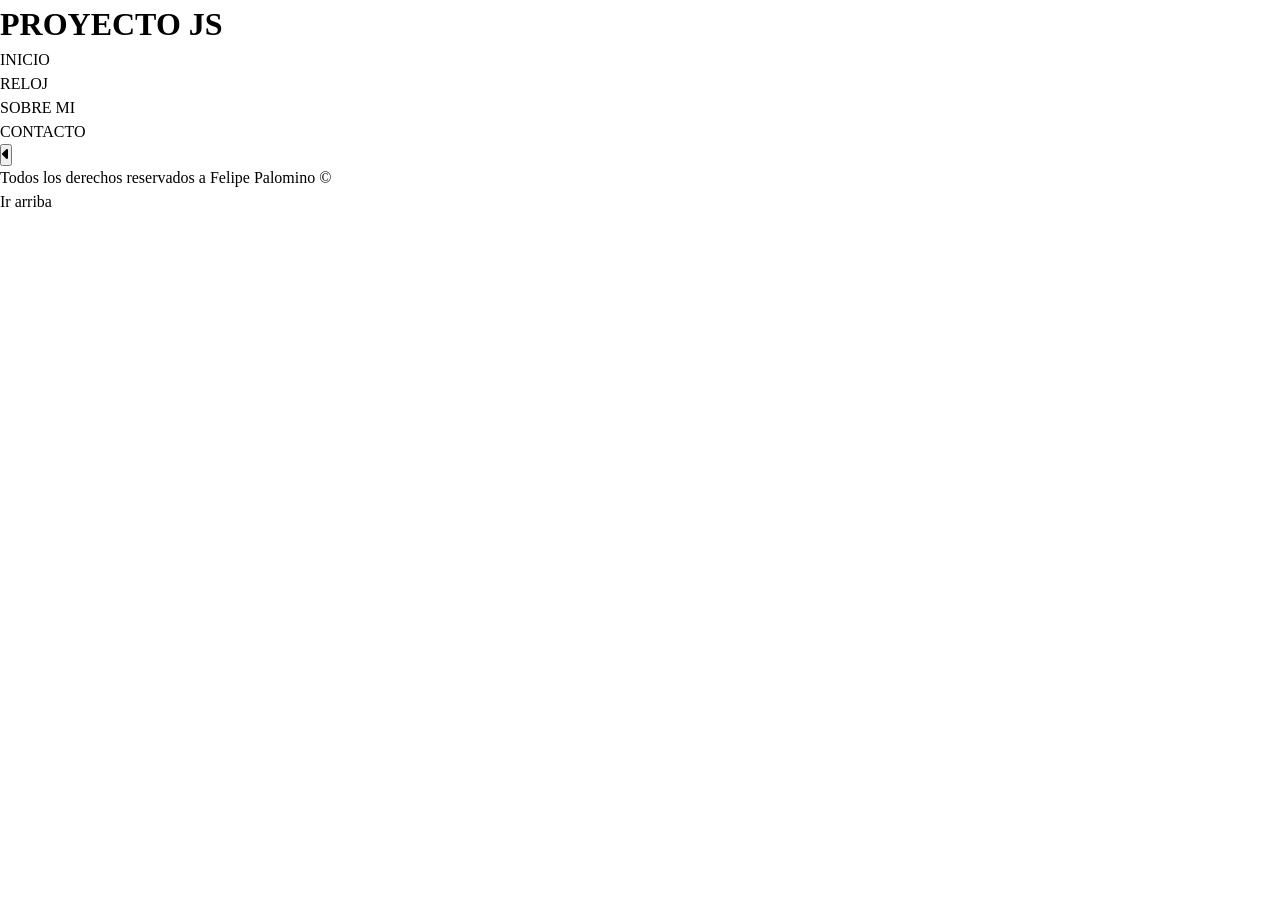
==== 32-proyecto/index.html @ 4f04ffa4 "create header" ====
<!DOCTYPE html>
<html lang="es">
<head>
    <meta charset="UTF-8">
    <meta name="viewport" content="width=device-width, initial-scale=1.0">
    <link rel="stylesheet" href="./assets/fonts/fontawesome-free-6.1.2-web/css/all.min.css">
    <link rel="stylesheet" href="./assets/css/reset.css">
    <link rel="stylesheet" href="./assets/css/styles.css">
    <script src="./assets/js/main.js" defer></script>
    <title>Proyecto JS de Full Javascript Vanila</title>
</head>
<body>

    <div class="layout">
       <header class="layout__header">
        <div class="header__logo">
            <h1 class="logo__text">PROYECTO JS</h1>
        </div>

        <nav class="header__nav">
            <ul class="nav__list">
                <li class="list__item">
                    <a href="index.html" class="list__link">INICIO</a>
                </li>

                <li class="list__item">
                    <a href="reloj.html" class="list__link">RELOJ</a>
                </li>

                <li class="list__item">
                    <a href="sobre-mi.html" class="list__link">SOBRE MI</a>
                </li>

                <li class="list__item">
                    <a href="contacto.html" class="list__link">CONTACTO</a>
                </li>
            </ul>
        </nav>
       </header> 
       
       <section class="layout__slider">
            <button class="slider__btn-prev">
                <i class="slider__icon fa-solid fa-caret-left"></i> 
            </button>
       </section>

       <main class="layout__articles"></main>

        <aside class="layout__aside"></aside>

    </div>

    <footer class="footer">
        <p class="footer__text">Todos los derechos reservados a Felipe Palomino &copy;</p>
        <p class="footer__top">Ir arriba</p>
    </footer>

    <div class="themes">
        <div class="theme__green"></div>
        <div class="theme__red"></div>
        <div class="theme__blue"></div>
    </div>
    
</body>
</html>
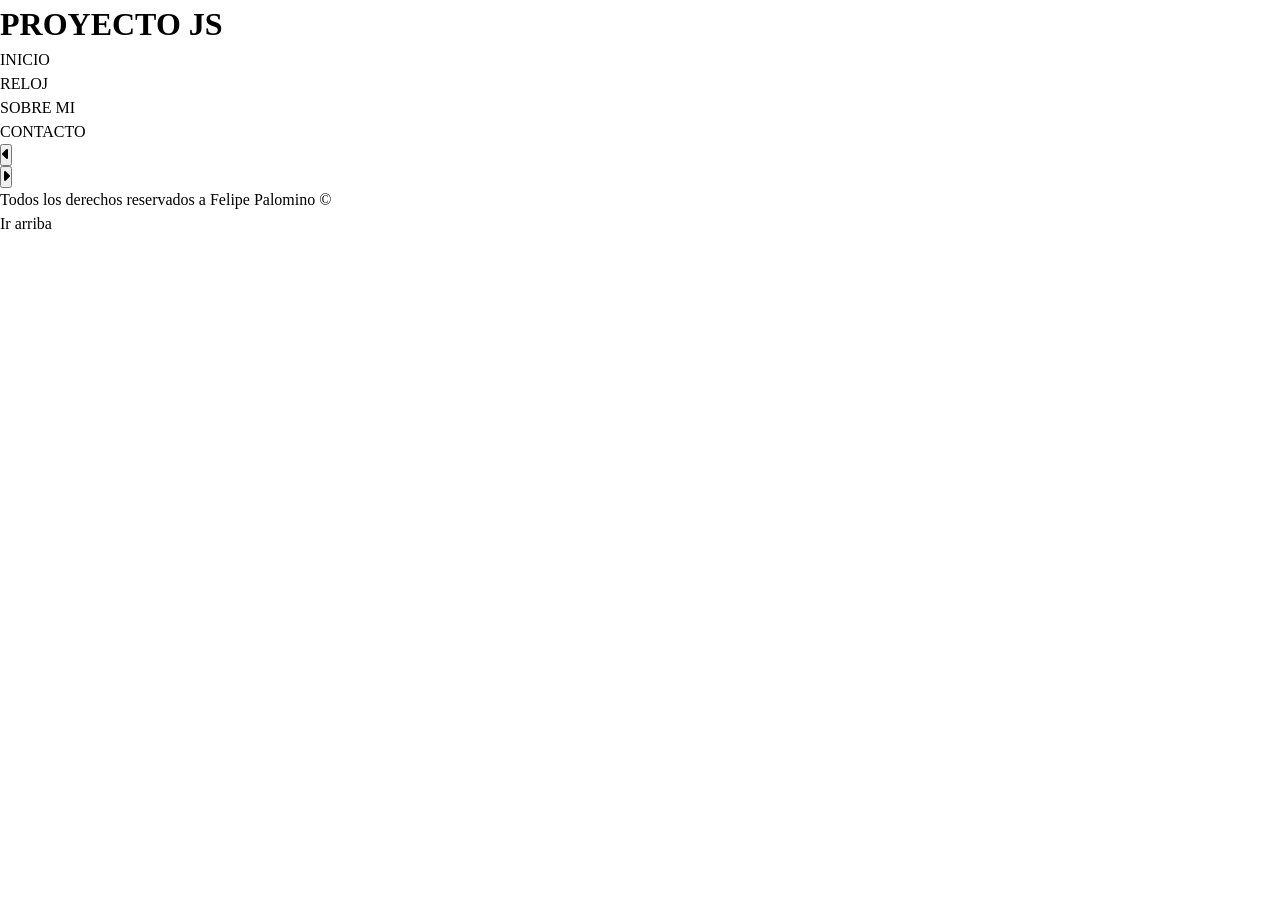
==== commit de2b5633: "lazy commit" ====
--- a/32-proyecto/index.html
+++ b/32-proyecto/index.html
@@ -42,6 +42,12 @@
             <button class="slider__btn-prev">
                 <i class="slider__icon fa-solid fa-caret-left"></i> 
             </button>
+
+
+
+            <button class="slider__btn-prev">
+                <i class="slider__icon fa-solid fa-caret-right"></i> 
+            </button>
        </section>
 
        <main class="layout__articles"></main>
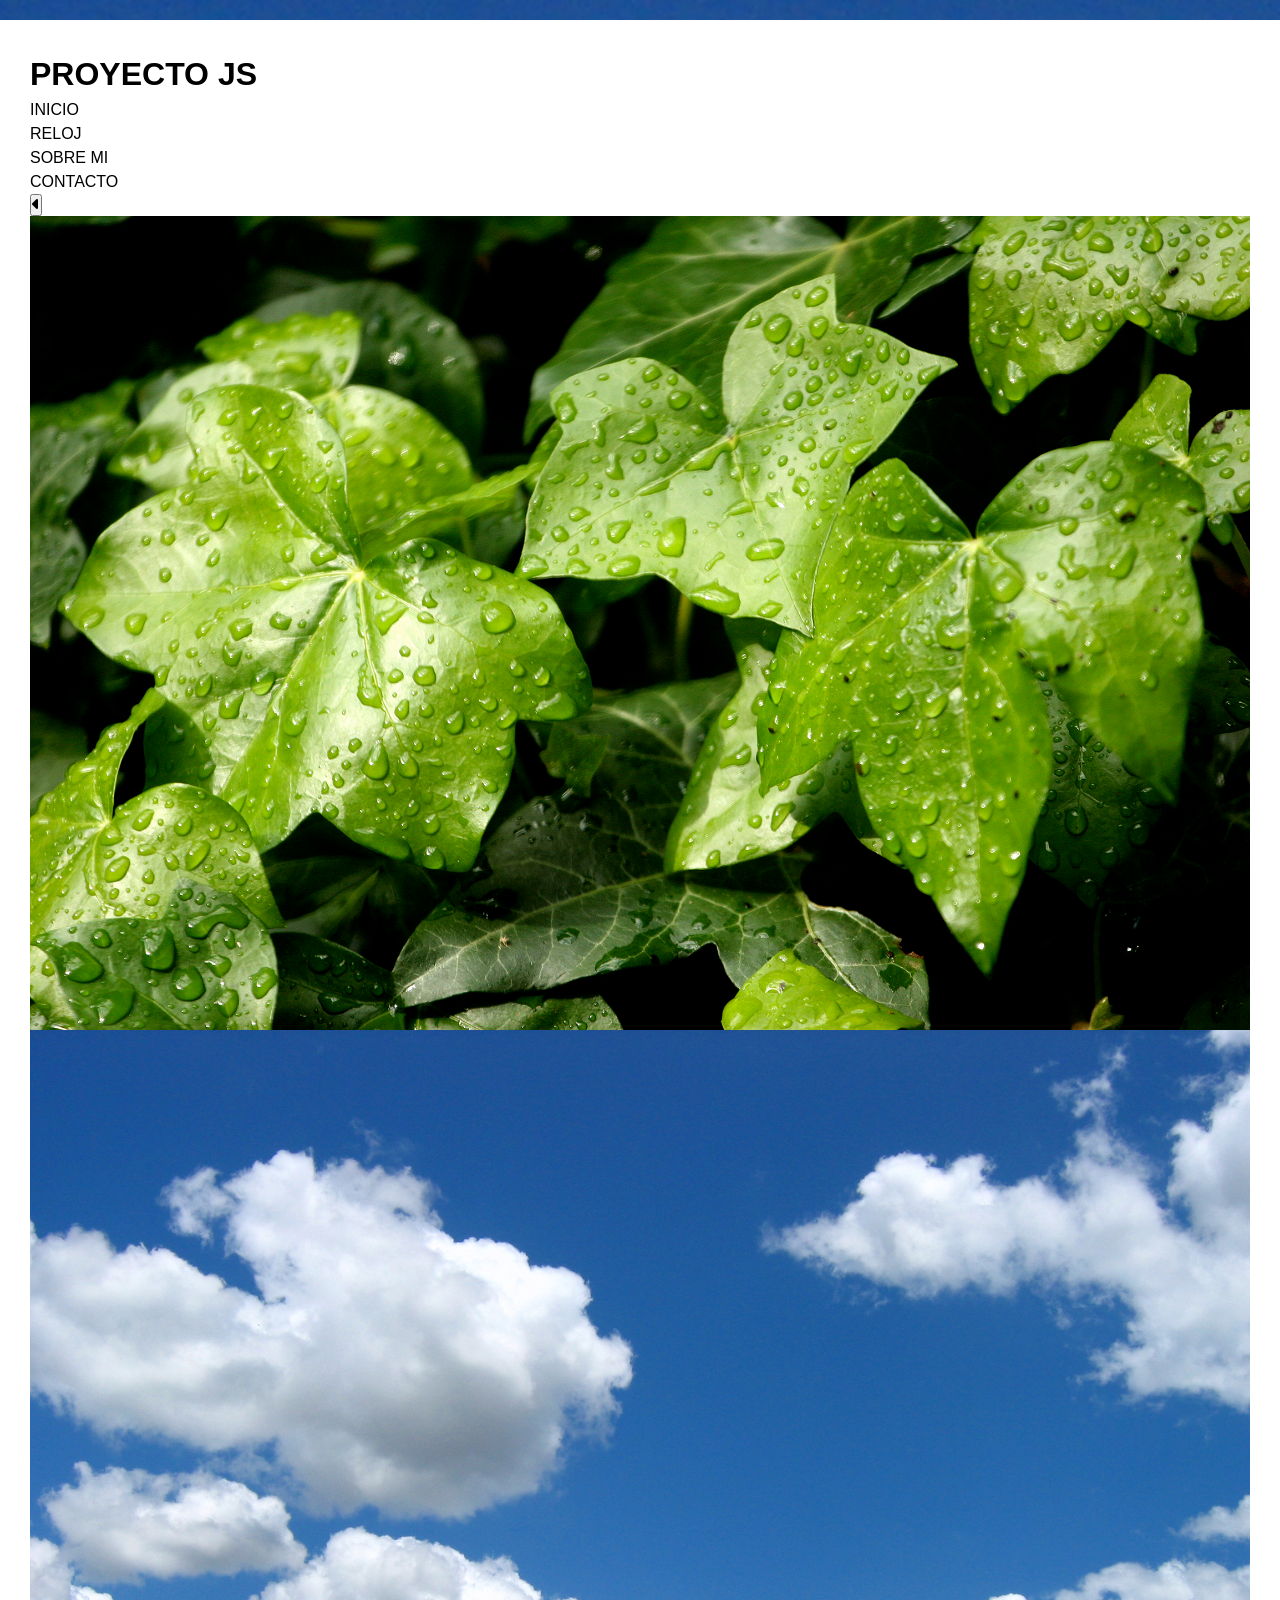
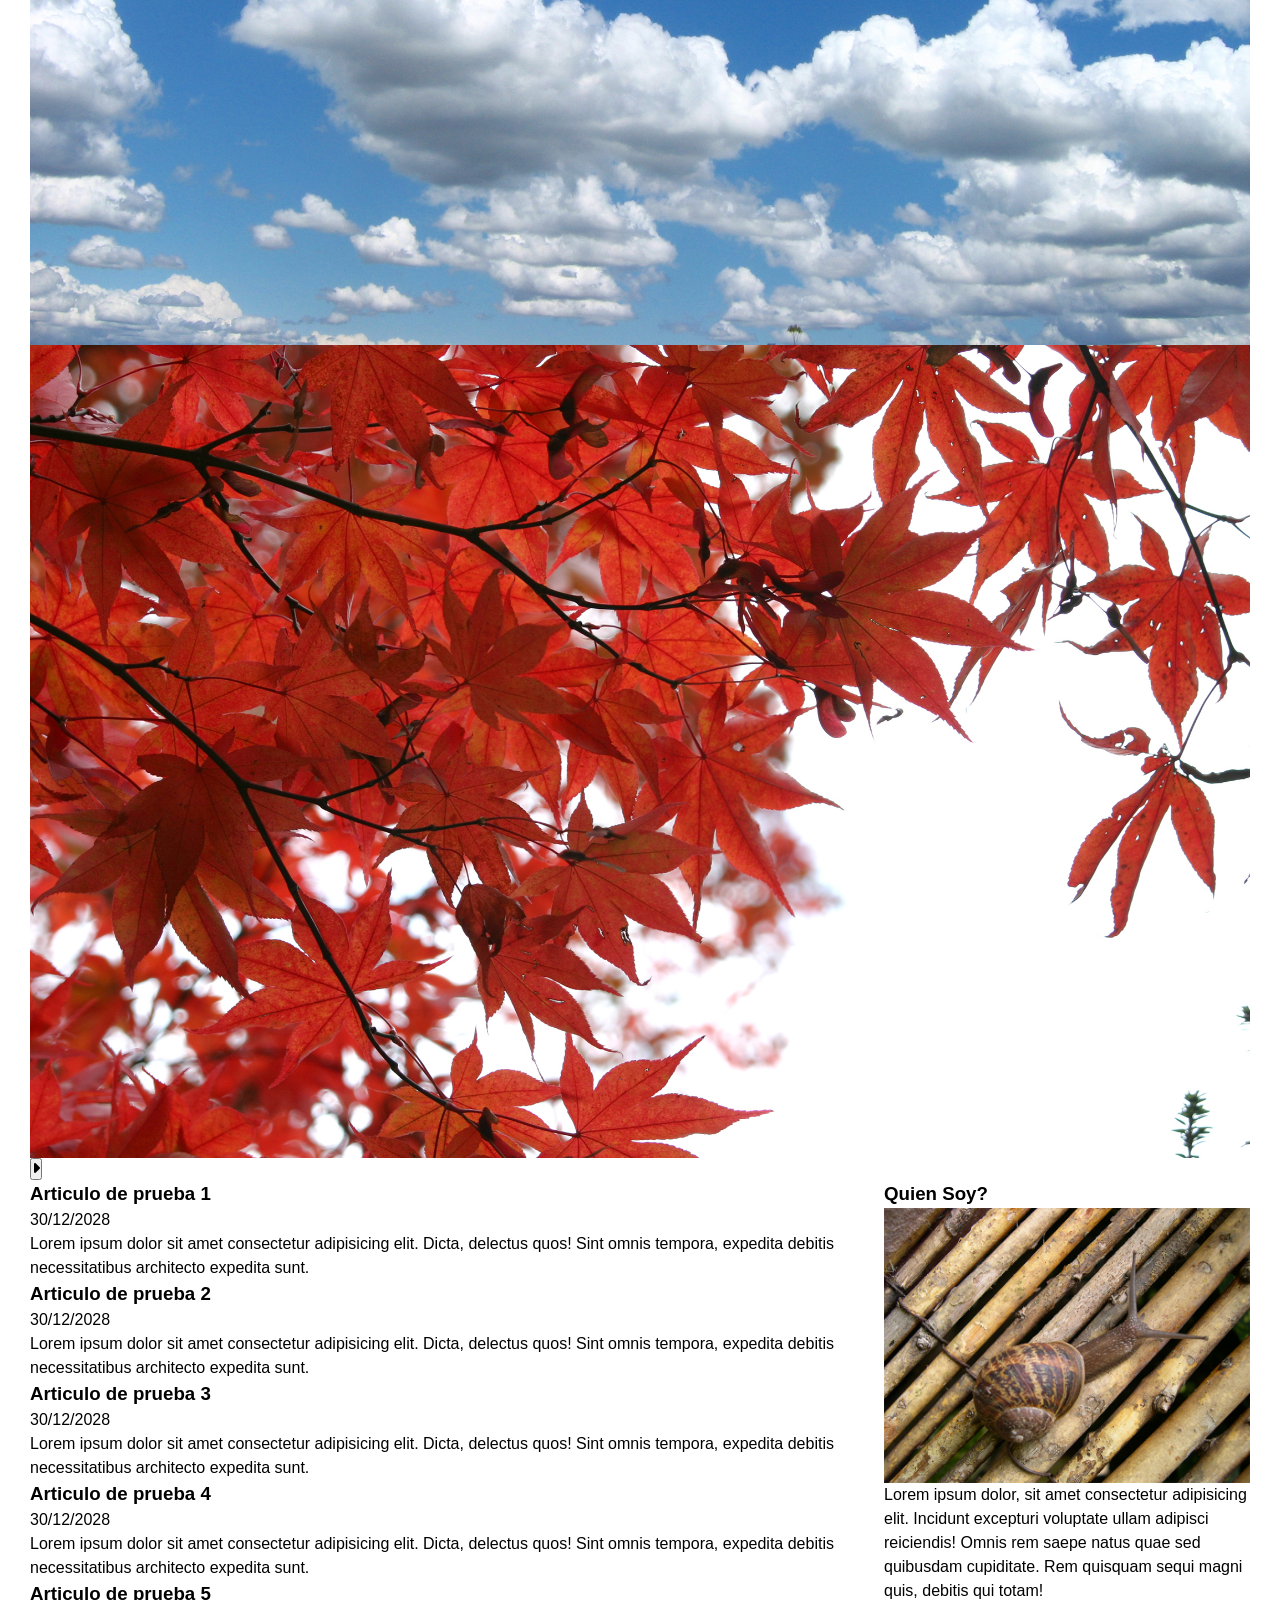
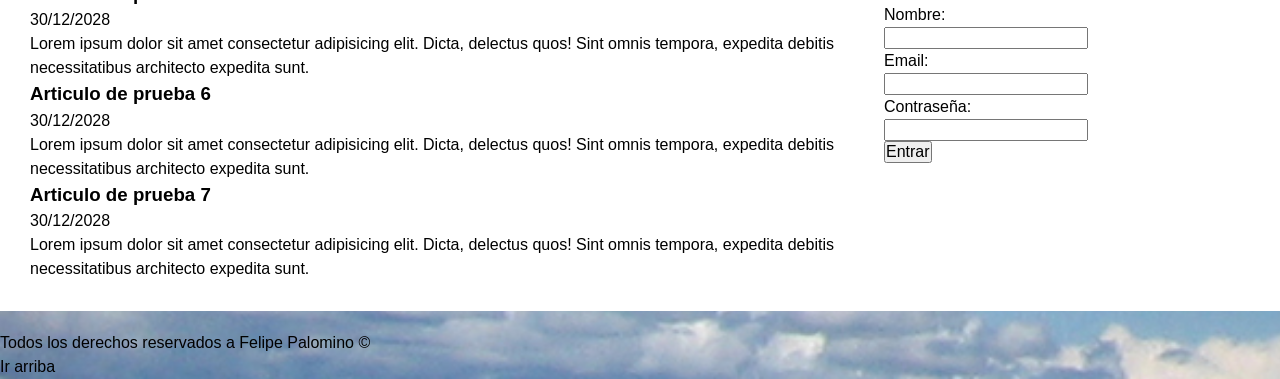
==== commit db6a3661: "feat(*): create the layout body" ====
--- a/32-proyecto/index.html
+++ b/32-proyecto/index.html
@@ -43,16 +43,146 @@
                 <i class="slider__icon fa-solid fa-caret-left"></i> 
             </button>
 
-
-
-            <button class="slider__btn-prev">
+            <div class="slider__slides">
+                <article class="slides__item slides__item--active">
+                    <img class=""slides__img src="./assets/img/hojas.jpg" alt="hojas"/>
+                </article>
+
+                <article class="slides__item">
+                    <img class=""slides__img src="./assets/img/cielo.jpg" alt="cielo"/>
+                </article>
+
+                <article class="slides__item">
+                    <img class=""slides__img src="./assets/img/rojo.jpg" alt="rojo"/>
+                </article>
+            </div>
+
+            <button class="slider__btn-nex">
                 <i class="slider__icon fa-solid fa-caret-right"></i> 
             </button>
        </section>
 
-       <main class="layout__articles"></main>
-
-        <aside class="layout__aside"></aside>
+       <main class="layout__articles">
+            <article class="articles__article">
+                <h3 class="article__title">Articulo de prueba 1</h3>
+
+                <span class=""article__date>30/12/2028</span>
+
+                <p class="article__body">
+                    Lorem ipsum dolor sit amet consectetur adipisicing elit. Dicta, delectus quos! Sint omnis tempora, expedita debitis necessitatibus architecto expedita sunt.
+                </p>
+
+            </article>
+
+            <article class="articles__article">
+                <h3 class="article__title">Articulo de prueba 2</h3>
+
+                <span class=""article__date>30/12/2028</span>
+
+                <p class="article__body">
+                    Lorem ipsum dolor sit amet consectetur adipisicing elit. Dicta, delectus quos! Sint omnis tempora, expedita debitis necessitatibus architecto expedita sunt.
+                </p>
+                
+            </article>
+
+            <article class="articles__article">
+                <h3 class="article__title">Articulo de prueba 3</h3>
+
+                <span class=""article__date>30/12/2028</span>
+
+                <p class="article__body">
+                    Lorem ipsum dolor sit amet consectetur adipisicing elit. Dicta, delectus quos! Sint omnis tempora, expedita debitis necessitatibus architecto expedita sunt.
+                </p>
+                
+            </article>
+
+            <article class="articles__article">
+                <h3 class="article__title">Articulo de prueba 4</h3>
+
+                <span class=""article__date>30/12/2028</span>
+
+                <p class="article__body">
+                    Lorem ipsum dolor sit amet consectetur adipisicing elit. Dicta, delectus quos! Sint omnis tempora, expedita debitis necessitatibus architecto expedita sunt.
+                </p>
+                
+            </article>
+
+            <article class="articles__article">
+                <h3 class="article__title">Articulo de prueba 5</h3>
+
+                <span class=""article__date>30/12/2028</span>
+
+                <p class="article__body">
+                    Lorem ipsum dolor sit amet consectetur adipisicing elit. Dicta, delectus quos! Sint omnis tempora, expedita debitis necessitatibus architecto expedita sunt.
+                </p>
+                
+            </article>
+
+            <article class="articles__article">
+                <h3 class="article__title">Articulo de prueba 6</h3>
+
+                <span class=""article__date>30/12/2028</span>
+
+                <p class="article__body">
+                    Lorem ipsum dolor sit amet consectetur adipisicing elit. Dicta, delectus quos! Sint omnis tempora, expedita debitis necessitatibus architecto expedita sunt.
+                </p>
+                
+            </article>
+
+            <article class="articles__article">
+                <h3 class="article__title">Articulo de prueba 7</h3>
+
+                <span class=""article__date>30/12/2028</span>
+
+                <p class="article__body">
+                    Lorem ipsum dolor sit amet consectetur adipisicing elit. Dicta, delectus quos! Sint omnis tempora, expedita debitis necessitatibus architecto expedita sunt.
+                </p>
+                
+            </article>
+       </main>
+
+        <aside class="layout__aside">
+            <header class="aside__header">
+                <div class="header__container-title">
+                    <h3 class="header__title">
+                        <span class="title__span">Quien Soy?</span>
+                    </h3>
+                </div>
+
+                <div class="header__container-img">
+                    <img src="./assets/img/caracol.jpg" alt="" class="header__img">
+                </div>
+
+                <p class="header__description">
+                    Lorem ipsum dolor, sit amet consectetur adipisicing elit. Incidunt excepturi voluptate ullam adipisci reiciendis! Omnis rem saepe natus quae sed quibusdam cupiditate. Rem quisquam sequi magni quis, debitis qui totam!
+                </p>
+            </header>
+
+            <form class="aside__login">
+                <div class="login__container-title">
+                    <h3 class="login__title">
+                        <span class="title__span"></span>
+                    </h3>
+                </div>
+
+                <div class="login__form-group">
+                   <label class="login__label" for="name">Nombre:</label>
+                   <input type="text" id="name" name="name" class=""login__input required/>
+                </div>
+
+                <div class="login__form-group">
+                   <label class="login__label" for="name">Email:</label>
+                   <input type="email" id="email" name="email" class=""login__input required/>
+                </div>
+
+                <div class="login__form-group">
+                   <label class="login__label" for="pass">Contraseña:</label>
+                   <input type="passsword" id="pass" name="name" class=""login__input required/>
+                </div>
+
+                <input type="button" value="Entrar" class="login__submit"/>
+            </form>
+        </aside>
 
     </div>
 
--- a/32-proyecto/assets/css/styles.css
+++ b/32-proyecto/assets/css/styles.css
@@ -0,0 +1,46 @@
+/* *{
+    background-color: silver;
+} */
+
+html{
+    font-size: 10px;
+}
+
+body{
+    font-size: 1.6rem;
+    font-family: Arial, Helvetica, sans-serif;
+    background-image: url("../img/cielo.jpg");
+    background-repeat: no-repeat;
+    background-size: cover;
+}
+
+.layout{
+    display: grid;
+    grid-template-areas: 
+        "header header"
+        "slider slider"
+        "main aside";
+    grid-template-columns: 70% 30%;
+    max-width: 128rem;
+    background-color: white;
+    padding: 3rem;
+    margin: 2rem auto;
+}
+
+/*ESTILOS DE LA CABECERA*/
+
+.layout__header{
+    grid-area: header;
+}
+
+.layout__slider{
+    grid-area: slider;
+}
+
+.layout__articles{
+    grid-area: main;
+}
+
+.layout__aside{
+    grid-area: aside;
+}
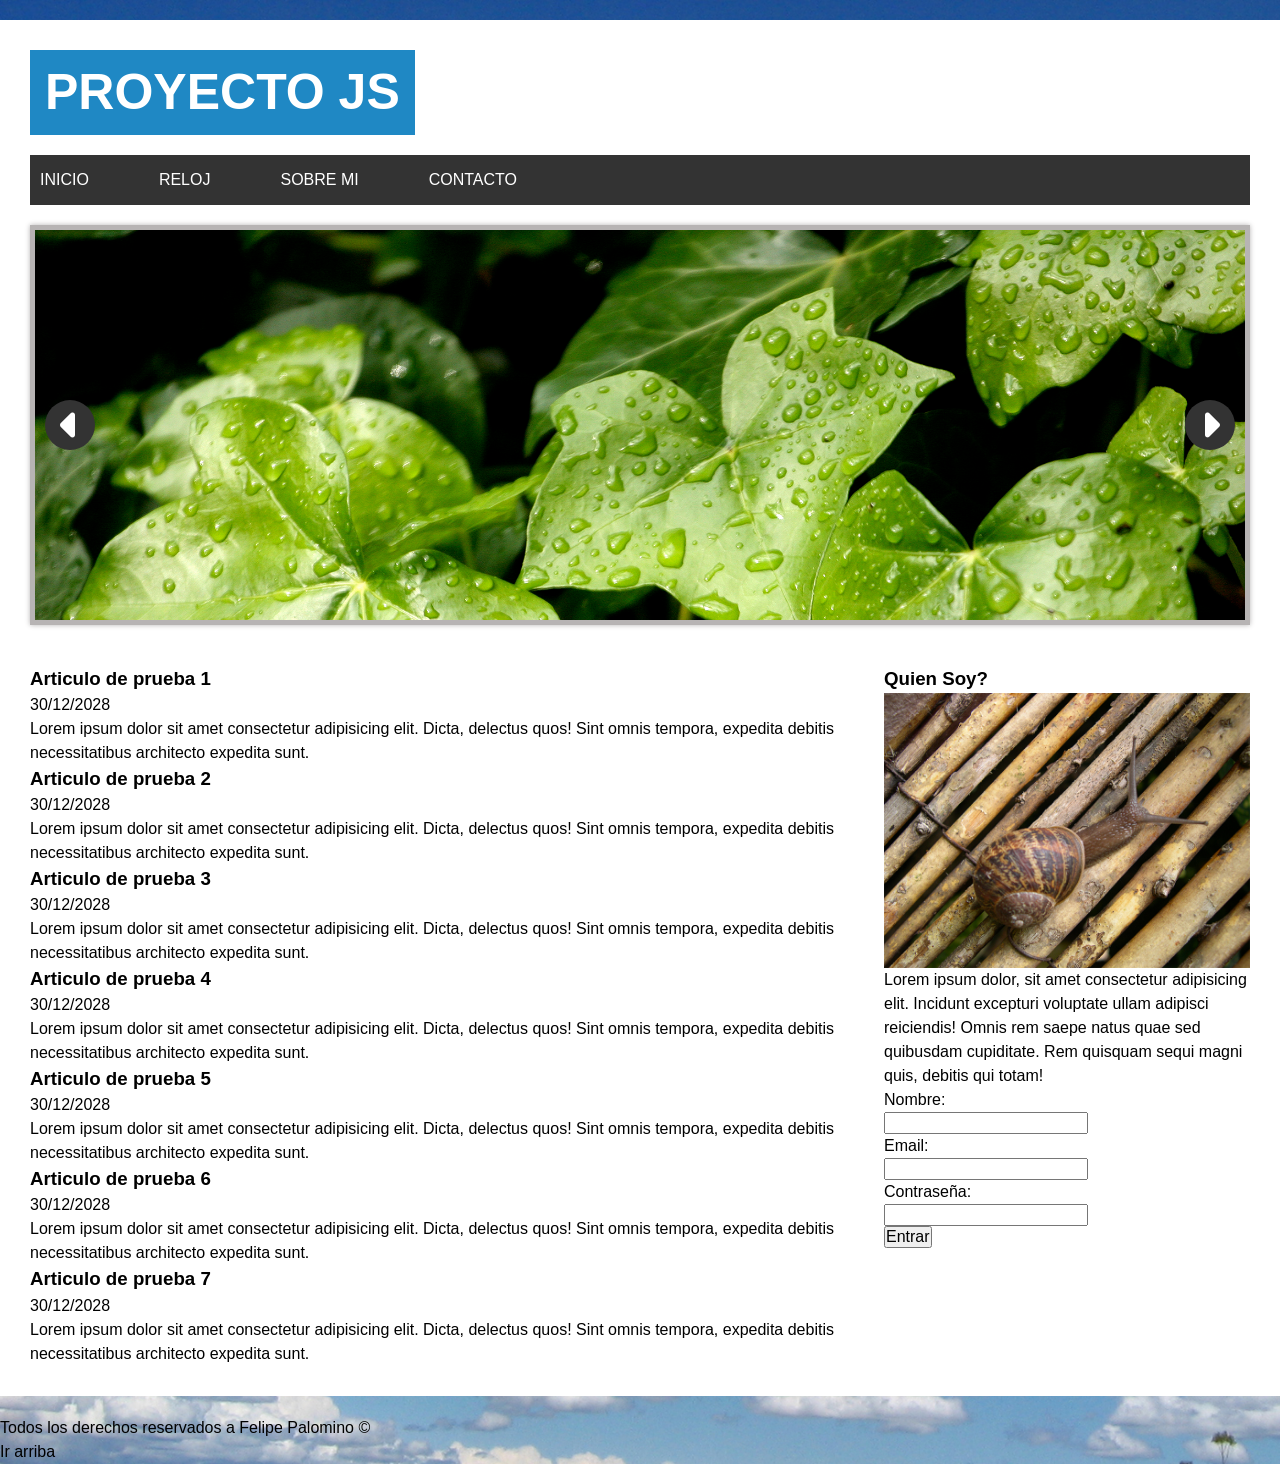
==== commit b682ede3: "feat(*): create styles for arrows" ====
--- a/32-proyecto/index.html
+++ b/32-proyecto/index.html
@@ -57,7 +57,7 @@
                 </article>
             </div>
 
-            <button class="slider__btn-nex">
+            <button class="slider__btn-next">
                 <i class="slider__icon fa-solid fa-caret-right"></i> 
             </button>
        </section>
--- a/32-proyecto/assets/css/styles.css
+++ b/32-proyecto/assets/css/styles.css
@@ -1,6 +1,15 @@
 /* *{
     background-color: silver;
 } */
+:root{
+    --bg-layout: white;
+    --color-primary: #1f88c4;
+    --color-text-logo: white;
+    --bg-nav: #333333;
+    --color-link: white;
+    --color-shadow: #b7b4b4;
+}
+
 
 html{
     font-size: 10px;
@@ -22,7 +31,7 @@
         "main aside";
     grid-template-columns: 70% 30%;
     max-width: 128rem;
-    background-color: white;
+    background-color: var(--bg-layout);
     padding: 3rem;
     margin: 2rem auto;
 }
@@ -31,10 +40,84 @@
 
 .layout__header{
     grid-area: header;
+    margin-bottom: 2rem;
 }
+
+.header__logo{
+    display: inline-block;
+    margin-bottom: 2rem;
+    padding: 0.5rem 1.5rem;
+    background-color: var(--color-primary)
+}
+
+.logo__text{
+    color: var(--color-text-logo);
+    font-size: 5rem;
+}
+
+.header__nav{
+    width: 100%;
+    height: 5rem;
+    background-color: var(--bg-nav);
+    padding: 0 2 rem;
+}
+
+.nav__list{
+    height: 100%;
+    display: flex;
+    flex-direction: row;
+    gap: 5rem;
+}
+
+.list__link{
+    height: 100%;
+    color: var(--color-link);
+    display: flex;
+    align-items: center;
+    justify-content: center;
+    padding: 1rem;
+    transition: all 300ms linear;
+}
+
+.list__link:hover{
+    background-color: var(--color-primary);
+}
+
+/*Estilos del Slider*/
 
 .layout__slider{
     grid-area: slider;
+    position: relative;
+    width: 100%;
+    height: 40rem;
+    overflow: hidden;
+    border: 5px solid var(--color-shadow);
+    box-shadow: 0px 0px 5px var(--color-shadow);
+    margin-bottom: 4rem;
+}
+
+.slider__btn-prev,
+.slider__btn-next{
+    width: 5rem;
+    height: 5rem;
+    position: absolute;
+    left: 1rem;
+    top: calc(50% - 2.5rem);
+    z-index: 2;
+    border-radius: 100%;
+    border: none;
+    cursor: pointer;
+    background-color: var(--bg-nav);
+    display: flex;
+    align-items: center;
+    justify-content: center;
+    color: var(--color-link);
+    font-size: 4rem;
+}
+
+.slider__btn-next{
+    left: auto;
+    right: 1rem;
 }
 
 .layout__articles{
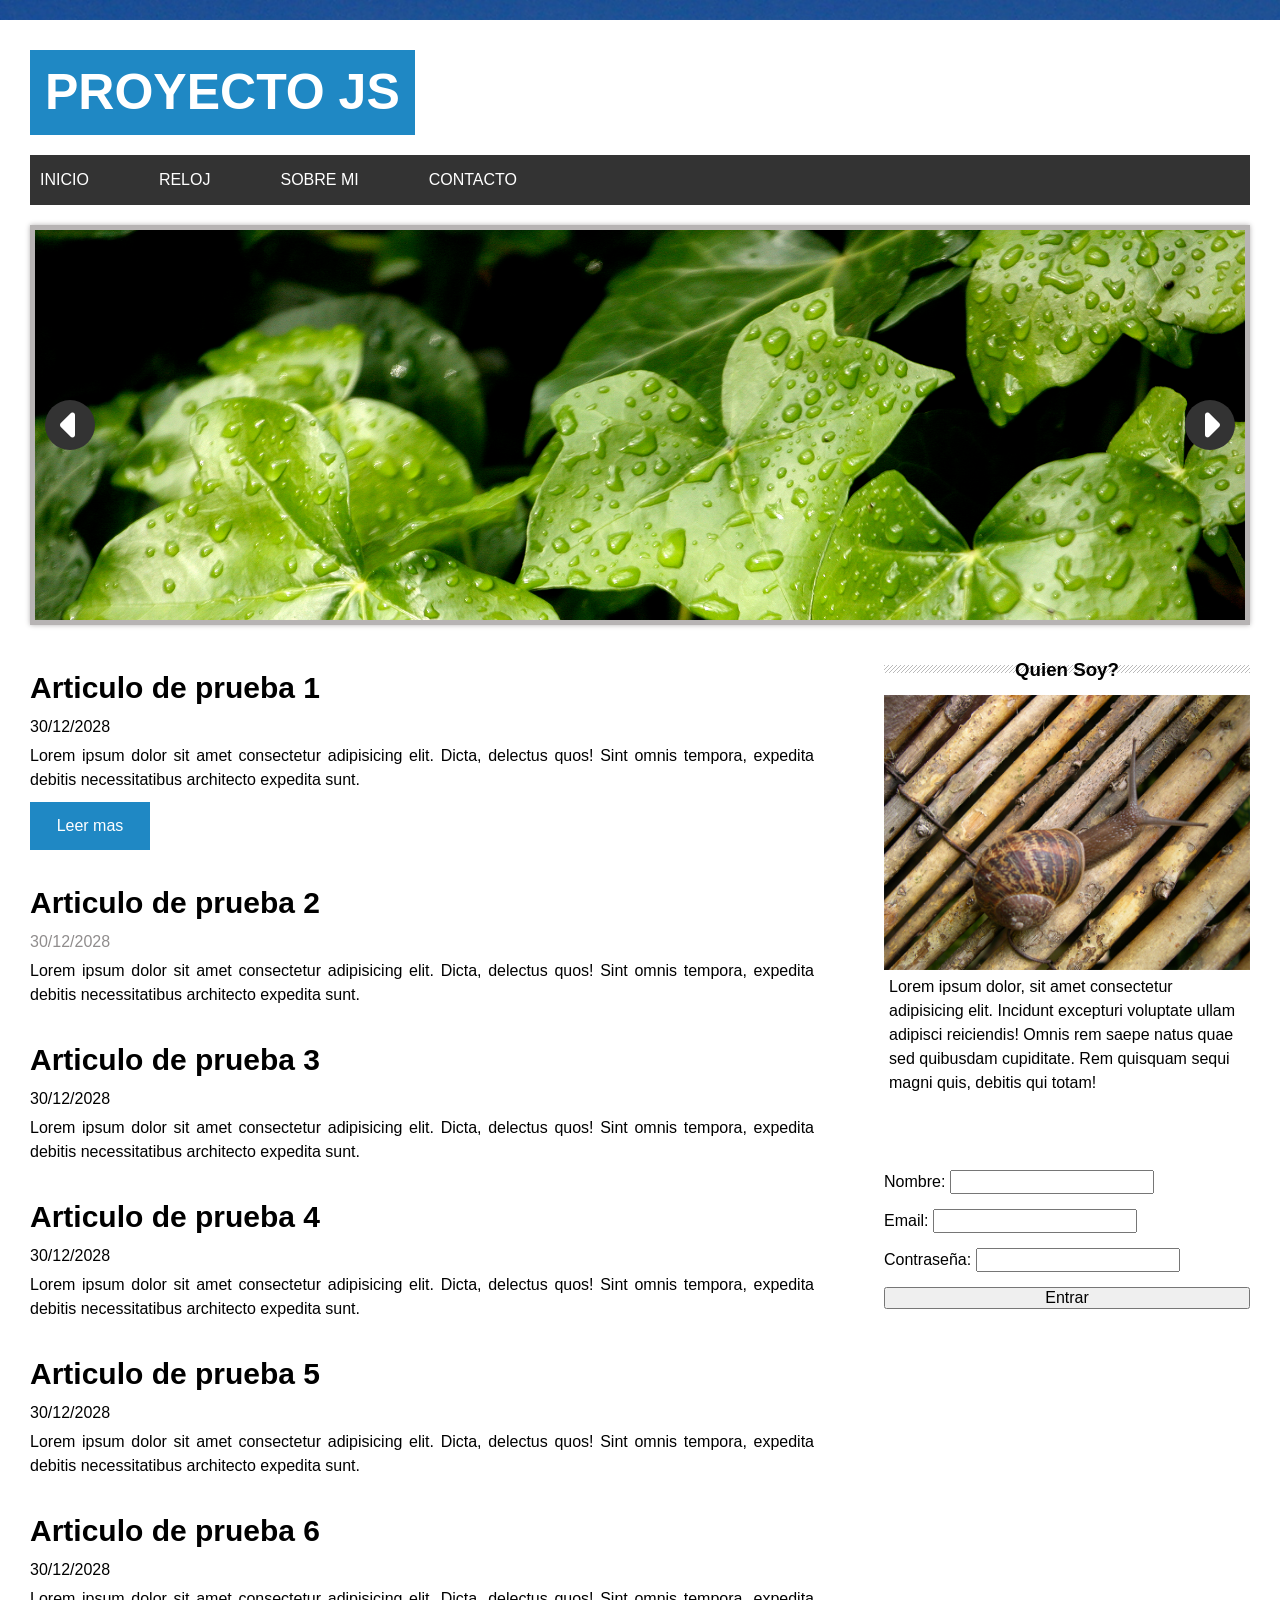
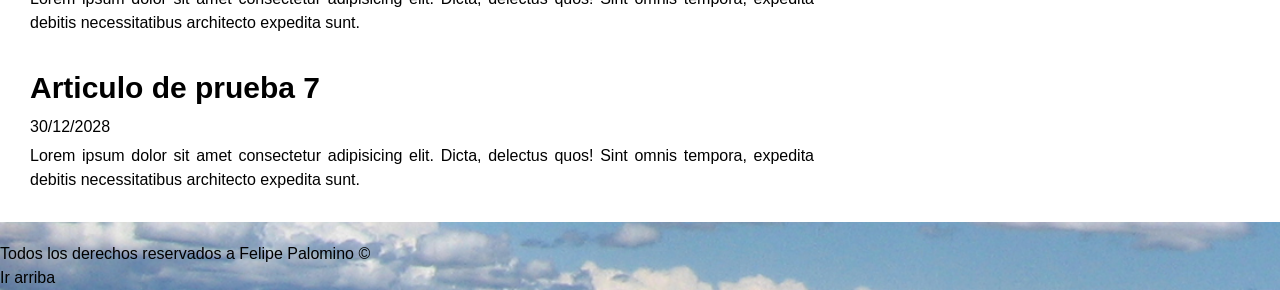
==== commit 099097b4: "styles in the first page" ====
--- a/32-proyecto/index.html
+++ b/32-proyecto/index.html
@@ -72,12 +72,14 @@
                     Lorem ipsum dolor sit amet consectetur adipisicing elit. Dicta, delectus quos! Sint omnis tempora, expedita debitis necessitatibus architecto expedita sunt.
                 </p>
 
+                <button class="article__btn">Leer mas</button>
+
             </article>
 
             <article class="articles__article">
                 <h3 class="article__title">Articulo de prueba 2</h3>
 
-                <span class=""article__date>30/12/2028</span>
+                <span class="article__date">30/12/2028</span>
 
                 <p class="article__body">
                     Lorem ipsum dolor sit amet consectetur adipisicing elit. Dicta, delectus quos! Sint omnis tempora, expedita debitis necessitatibus architecto expedita sunt.
--- a/32-proyecto/assets/css/styles.css
+++ b/32-proyecto/assets/css/styles.css
@@ -1,6 +1,4 @@
-/* *{
-    background-color: silver;
-} */
+
 :root{
     --bg-layout: white;
     --color-primary: #1f88c4;
@@ -8,8 +6,9 @@
     --bg-nav: #333333;
     --color-link: white;
     --color-shadow: #b7b4b4;
-}
-
+    --color-date: #908d8d;
+    --color-light: #59b0e2;
+}
 
 html{
     font-size: 10px;
@@ -120,10 +119,110 @@
     right: 1rem;
 }
 
+.slides__item{
+    position: absolute;
+    transition: opacity 600ms linear;
+    opacity: 0;
+}
+
+.slides__item--active{
+    opacity: 1;
+}
+
+/*ESTILOS PARA LOS ARTICULOS*/
+
 .layout__articles{
     grid-area: main;
-}
-
+    margin-right: 7rem;
+    display: flex;
+    flex-direction: column;
+    gap: 3rem;
+}
+
+.articles__article{
+    display: flex;
+    flex-direction: column;
+    gap: 0.5rem;
+}
+
+.article__title{
+    font-size: 3rem;
+}
+
+.article__date{
+    color:  var(--color-date);
+}
+
+.article__body{
+    text-align: justify;
+}
+
+.article__btn{
+    width: 12rem;
+    padding: 1.5rem 1rem;
+    margin-top: 0.5rem;
+    cursor: pointer;
+    background-color: var(--color-primary);
+    border: none;
+    color: var(--color-link);
+    transition: all 300ms linear;
+}
+
+.article__btn:hover{
+    background-color: var(--color-light);
+}
+
+/*Estilos barra lateral*/
 .layout__aside{
     grid-area: aside;
+}
+
+.aside__header{
+    margin-bottom: 4rem;
+}
+
+.header__container-title{
+    margin-bottom: 2rem;
+}
+
+.header__title,
+.login__title{
+    text-align: center;
+    line-height: 1rem;
+    background: url("../img/lines.png") repeat-x;
+}
+
+.title_span{
+    background-color: var(--bg-layout);
+}
+
+.header__description{
+    font-size: 1.6rem;
+    padding: 0.5rem;
+}
+
+.aside__login{
+    display: flex;
+    flex-direction: column;
+    gap: 1.5rem;
+}
+
+.login__container-title{
+    margin-bottom: 1.5rem;
+}
+
+.login__form-group{
+    display: flex;
+    gap: 0.5rem;
+}
+
+.login__input{
+    width: 100%;
+    border: 2px solid var(--color-shadow);
+    outline: none;
+    transition: all 300ms linear;
+}
+
+.login__input:focus{
+    border-color: var(--color-primary);
 }
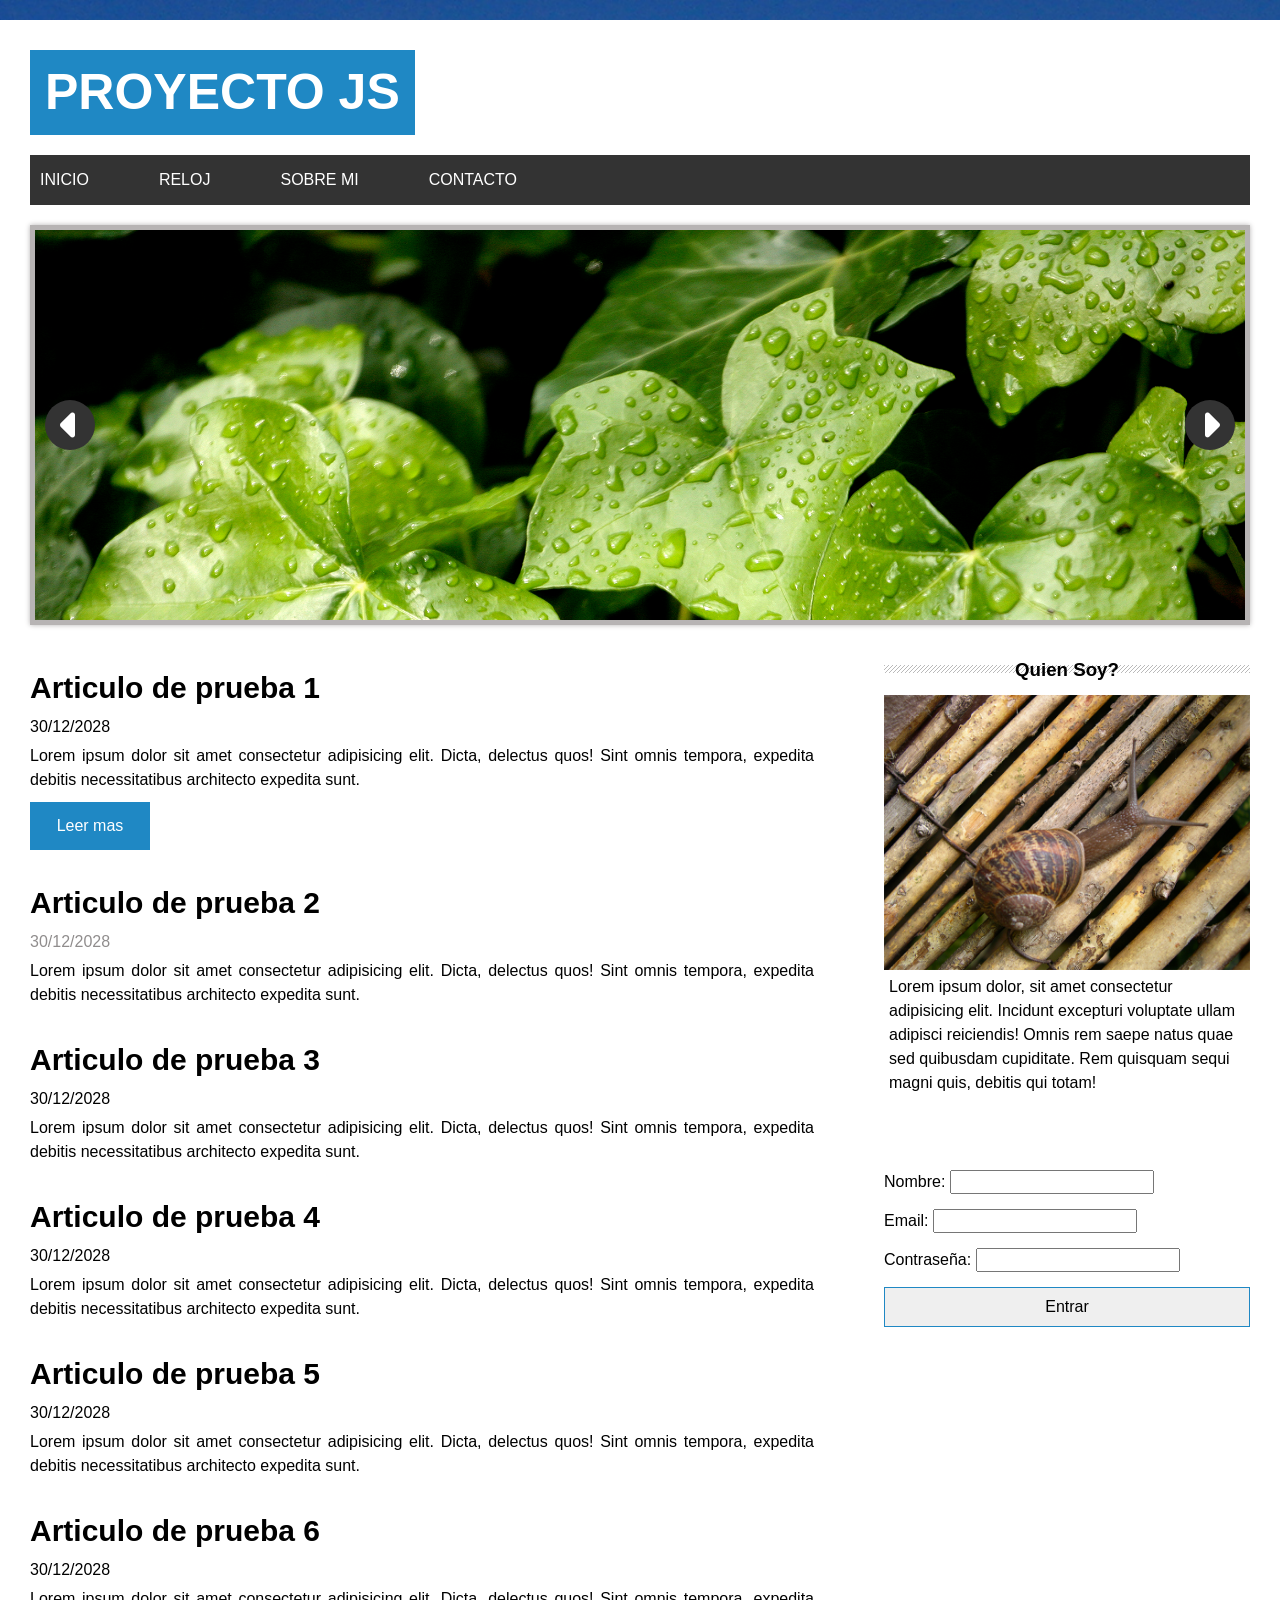
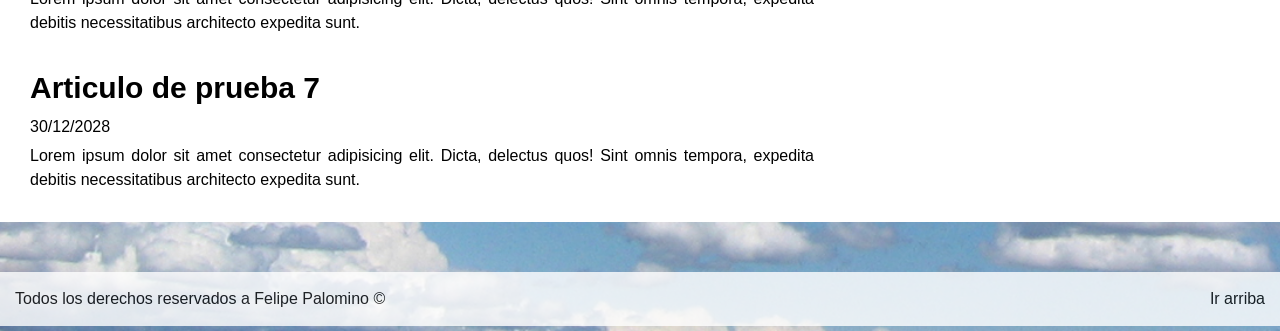
==== commit d2e98f2c: "finish styles in desktop mode and initial responsive styles mode" ====
--- a/32-proyecto/index.html
+++ b/32-proyecto/index.html
@@ -6,6 +6,7 @@
     <link rel="stylesheet" href="./assets/fonts/fontawesome-free-6.1.2-web/css/all.min.css">
     <link rel="stylesheet" href="./assets/css/reset.css">
     <link rel="stylesheet" href="./assets/css/styles.css">
+    <link rel="stylesheet" href="./assets/css/responsive.css">
     <script src="./assets/js/main.js" defer></script>
     <title>Proyecto JS de Full Javascript Vanila</title>
 </head>
--- a/32-proyecto/assets/css/styles.css
+++ b/32-proyecto/assets/css/styles.css
@@ -225,4 +225,34 @@
 
 .login__input:focus{
     border-color: var(--color-primary);
+}
+
+.login__submit{
+    padding: 1rem;
+    cursor: pointer;
+    border: 1px solid var(--color-primary);
+    transition: all 300ms linear;
+}
+
+.login__submit:hover{
+    border-color: var(--color-primary);
+}
+
+/*ESTILOS AL PIE DE PAGINA*/
+
+.footer{
+    max-width: 128rem;
+    margin: 0 auto;
+    margin-top: 5rem;
+    margin-bottom: 0.5rem;
+    padding: 1.5rem;
+    background-color: var(--bg-layout);
+    opacity: 0.8;
+    display: flex;
+    flex-direction: row;
+    justify-content: space-between;
+}
+
+.footer__top{
+    cursor: pointer;
 }
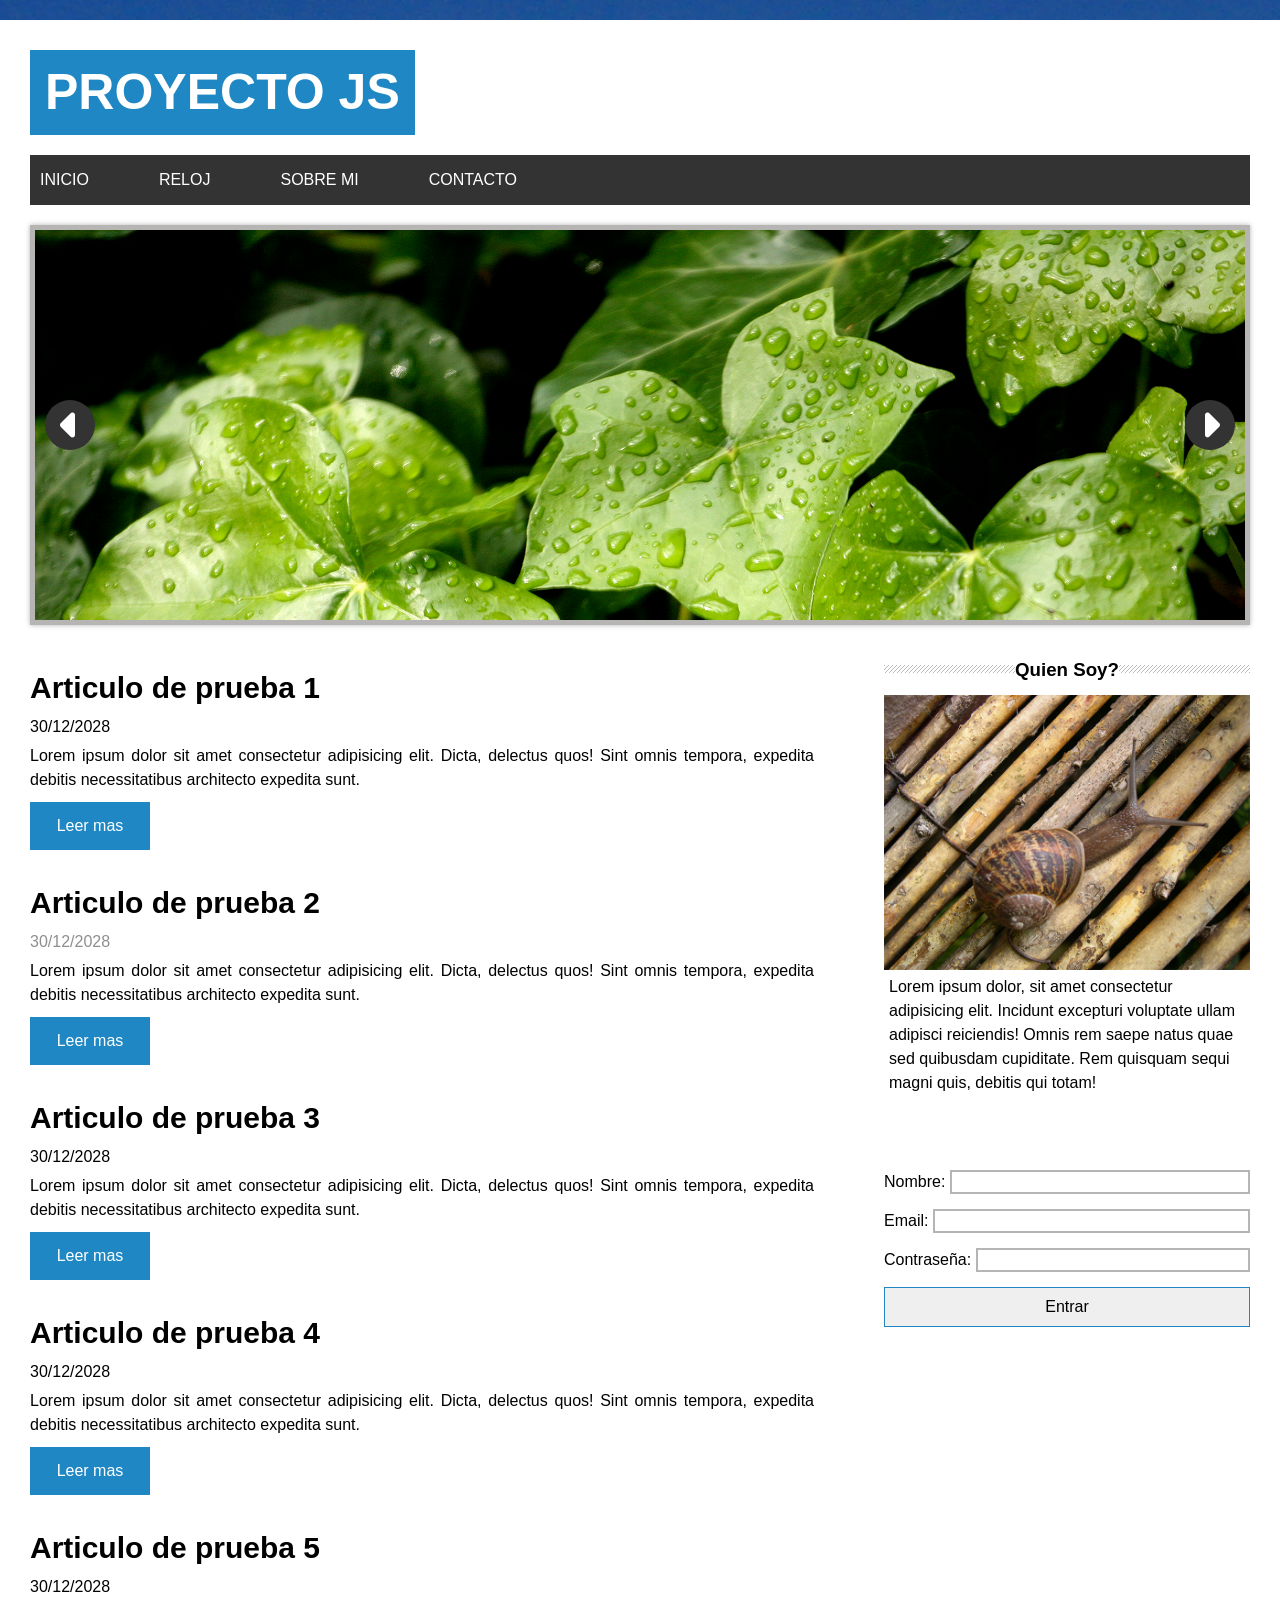
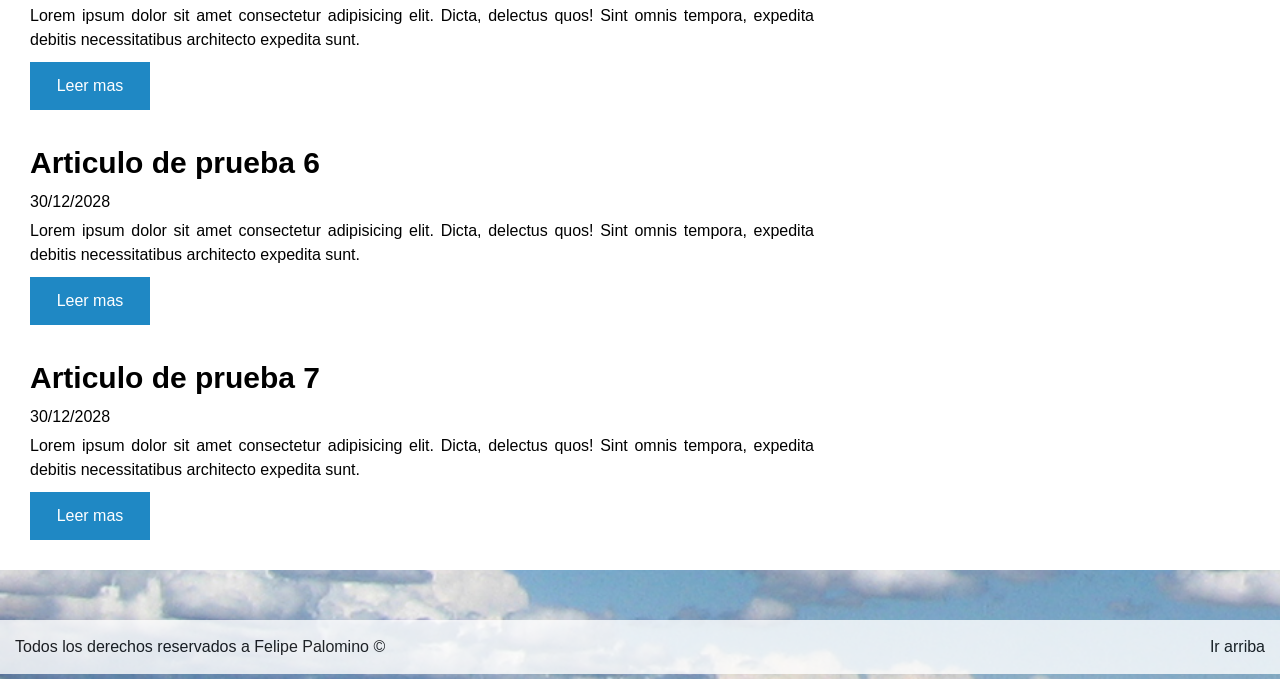
==== commit baabea41: "finished styles scripts" ====
--- a/32-proyecto/index.html
+++ b/32-proyecto/index.html
@@ -86,6 +86,8 @@
                     Lorem ipsum dolor sit amet consectetur adipisicing elit. Dicta, delectus quos! Sint omnis tempora, expedita debitis necessitatibus architecto expedita sunt.
                 </p>
                 
+                <button class="article__btn">Leer mas</button>
+
             </article>
 
             <article class="articles__article">
@@ -96,6 +98,8 @@
                 <p class="article__body">
                     Lorem ipsum dolor sit amet consectetur adipisicing elit. Dicta, delectus quos! Sint omnis tempora, expedita debitis necessitatibus architecto expedita sunt.
                 </p>
+
+                <button class="article__btn">Leer mas</button>
                 
             </article>
 
@@ -107,6 +111,8 @@
                 <p class="article__body">
                     Lorem ipsum dolor sit amet consectetur adipisicing elit. Dicta, delectus quos! Sint omnis tempora, expedita debitis necessitatibus architecto expedita sunt.
                 </p>
+
+                <button class="article__btn">Leer mas</button>
                 
             </article>
 
@@ -118,6 +124,8 @@
                 <p class="article__body">
                     Lorem ipsum dolor sit amet consectetur adipisicing elit. Dicta, delectus quos! Sint omnis tempora, expedita debitis necessitatibus architecto expedita sunt.
                 </p>
+
+                <button class="article__btn">Leer mas</button>
                 
             </article>
 
@@ -129,6 +137,8 @@
                 <p class="article__body">
                     Lorem ipsum dolor sit amet consectetur adipisicing elit. Dicta, delectus quos! Sint omnis tempora, expedita debitis necessitatibus architecto expedita sunt.
                 </p>
+
+                <button class="article__btn">Leer mas</button>
                 
             </article>
 
@@ -140,6 +150,8 @@
                 <p class="article__body">
                     Lorem ipsum dolor sit amet consectetur adipisicing elit. Dicta, delectus quos! Sint omnis tempora, expedita debitis necessitatibus architecto expedita sunt.
                 </p>
+
+                <button class="article__btn">Leer mas</button>
                 
             </article>
        </main>
@@ -170,17 +182,17 @@
 
                 <div class="login__form-group">
                    <label class="login__label" for="name">Nombre:</label>
-                   <input type="text" id="name" name="name" class=""login__input required/>
+                   <input type="text" id="name" name="name" class="login__input" required/>
                 </div>
 
                 <div class="login__form-group">
                    <label class="login__label" for="name">Email:</label>
-                   <input type="email" id="email" name="email" class=""login__input required/>
+                   <input type="email" id="email" name="email" class="login__input" required/>
                 </div>
 
                 <div class="login__form-group">
                    <label class="login__label" for="pass">Contraseña:</label>
-                   <input type="passsword" id="pass" name="name" class=""login__input required/>
+                   <input type="passsword" id="pass" name="name" class="login__input" required/>
                 </div>
 
                 <input type="button" value="Entrar" class="login__submit"/>
--- a/32-proyecto/assets/css/styles.css
+++ b/32-proyecto/assets/css/styles.css
@@ -8,6 +8,7 @@
     --color-shadow: #b7b4b4;
     --color-date: #908d8d;
     --color-light: #59b0e2;
+    --color-visited: #052a3f;
 }
 
 html{
@@ -238,6 +239,10 @@
     border-color: var(--color-primary);
 }
 
+.title__span{
+    background-color: var(--color-text-logo);
+}
+
 /*ESTILOS AL PIE DE PAGINA*/
 
 .footer{
@@ -255,4 +260,15 @@
 
 .footer__top{
     cursor: pointer;
+}
+
+.footer__top:hover,
+.footer__top:active{
+    color: var(--color-primary);
+    cursor: pointer;
+}
+
+.footer__top:visited{
+    color: var(--color-visited);
+    cursor: pointer;
 }
--- a/32-proyecto/assets/css/responsive.css
+++ b/32-proyecto/assets/css/responsive.css
@@ -0,0 +1,84 @@
+@media (max-width: 956px){
+    .layout{
+        grid-template-areas: 
+        "header header"
+        "slider slider"
+        "main main"
+        "aside aside";
+        grid-template-columns: 100%;
+    }
+    
+    .layout__main{
+        margin-right: 0;
+    }
+
+    .layout__aside{
+        margin-top: 4rem;
+    }
+
+    .header__container-img{
+        width: 100%;
+    }
+
+    .header__img{
+        width: 100%;
+    }
+    
+}
+
+@media (max-width: 696px){
+
+    .header__nav{
+        height: auto;
+        padding: 2rem;
+    }
+
+    .nav__list{
+        display: flex;
+        flex-direction: column;
+        gap: 3rem;
+    }
+
+    .layout__slider{
+        height: 30rem;
+    }
+
+    
+
+}
+
+@media (max-width: 500px){
+
+    .logo__text{
+        font-size: 3.5rem;
+    }
+
+    .layout__slider{
+        height: 22rem;
+    }
+
+    .login__form-group,
+    .login__submit{
+        width: 100%;
+    }
+
+    .footer{
+        flex-direction: column;
+        gap: 2rem;
+    }
+}
+
+@media (max-width: 400px){
+
+    .logo__text{
+        font-size: 2.5rem;
+    }
+
+    .layout__slider{
+        height: 16;
+    }
+
+    .footer{
+       font-size: 1.4rem;
+    }
+}
